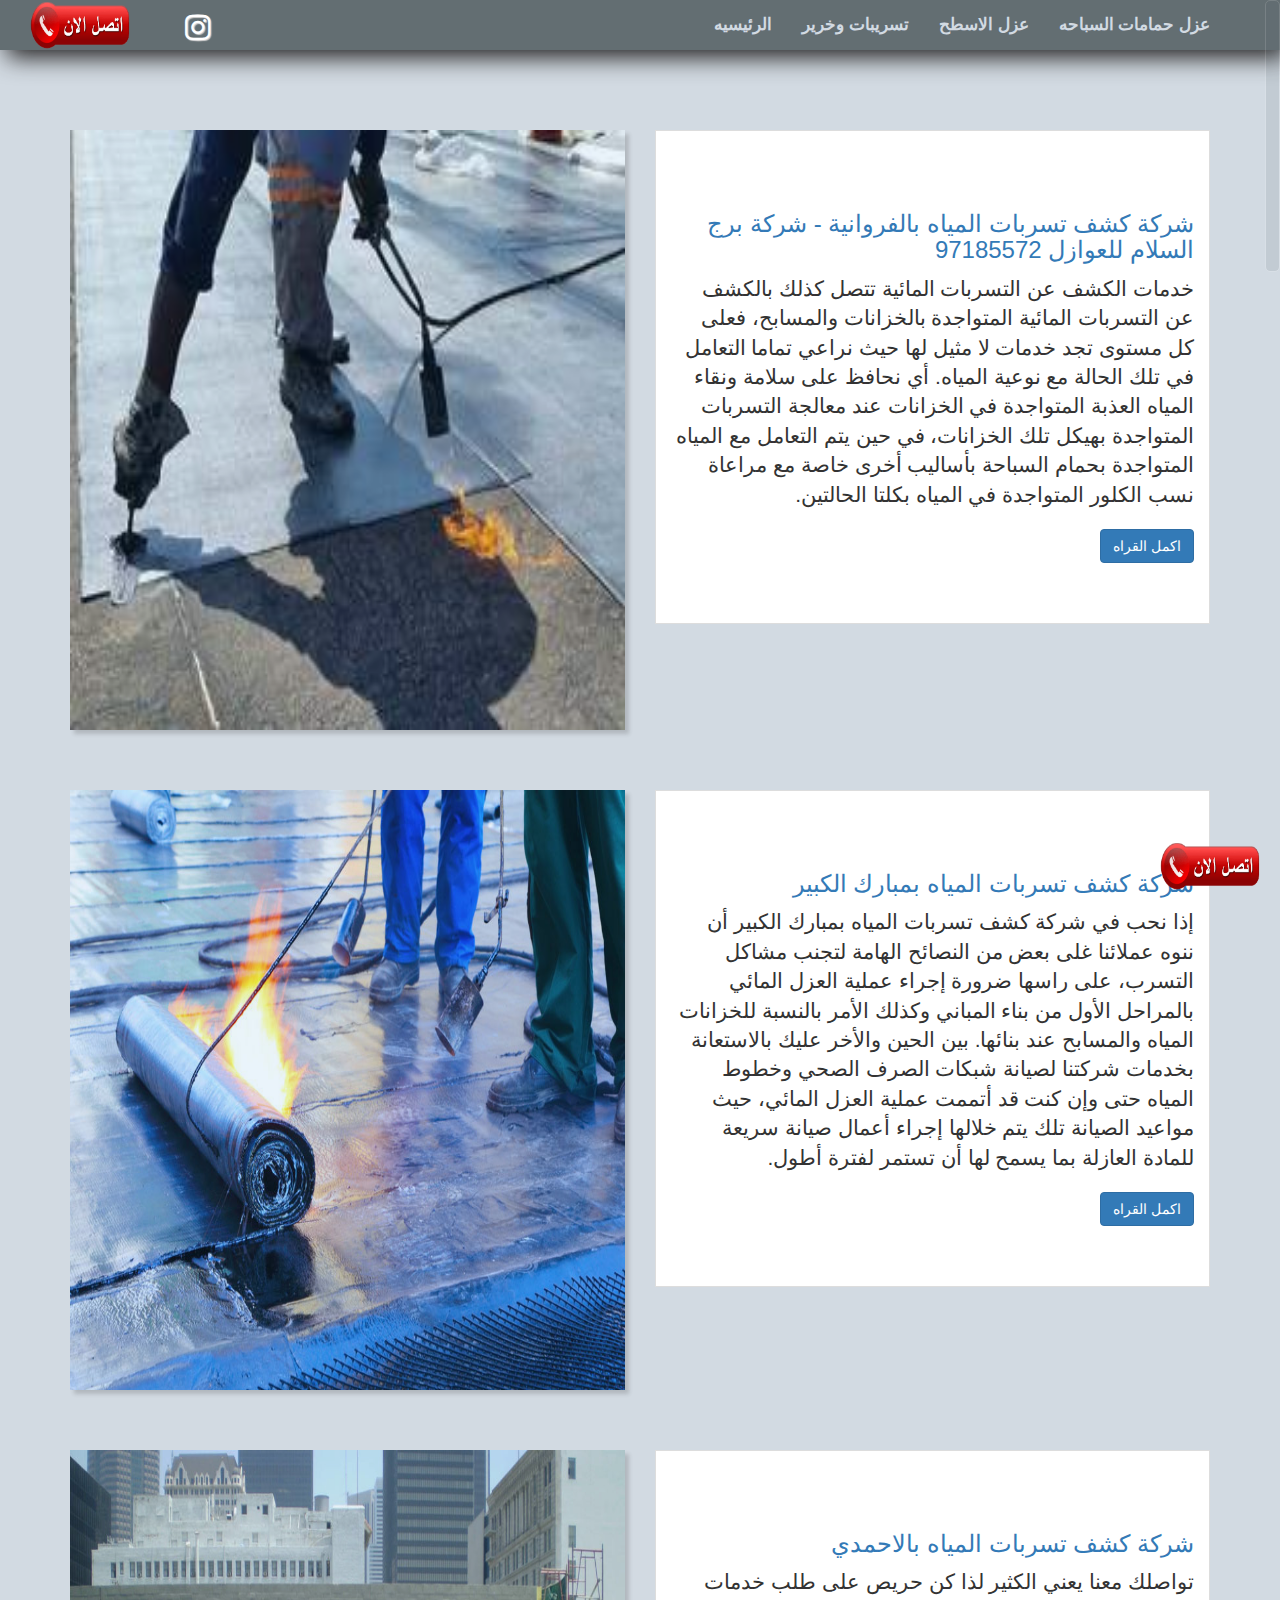
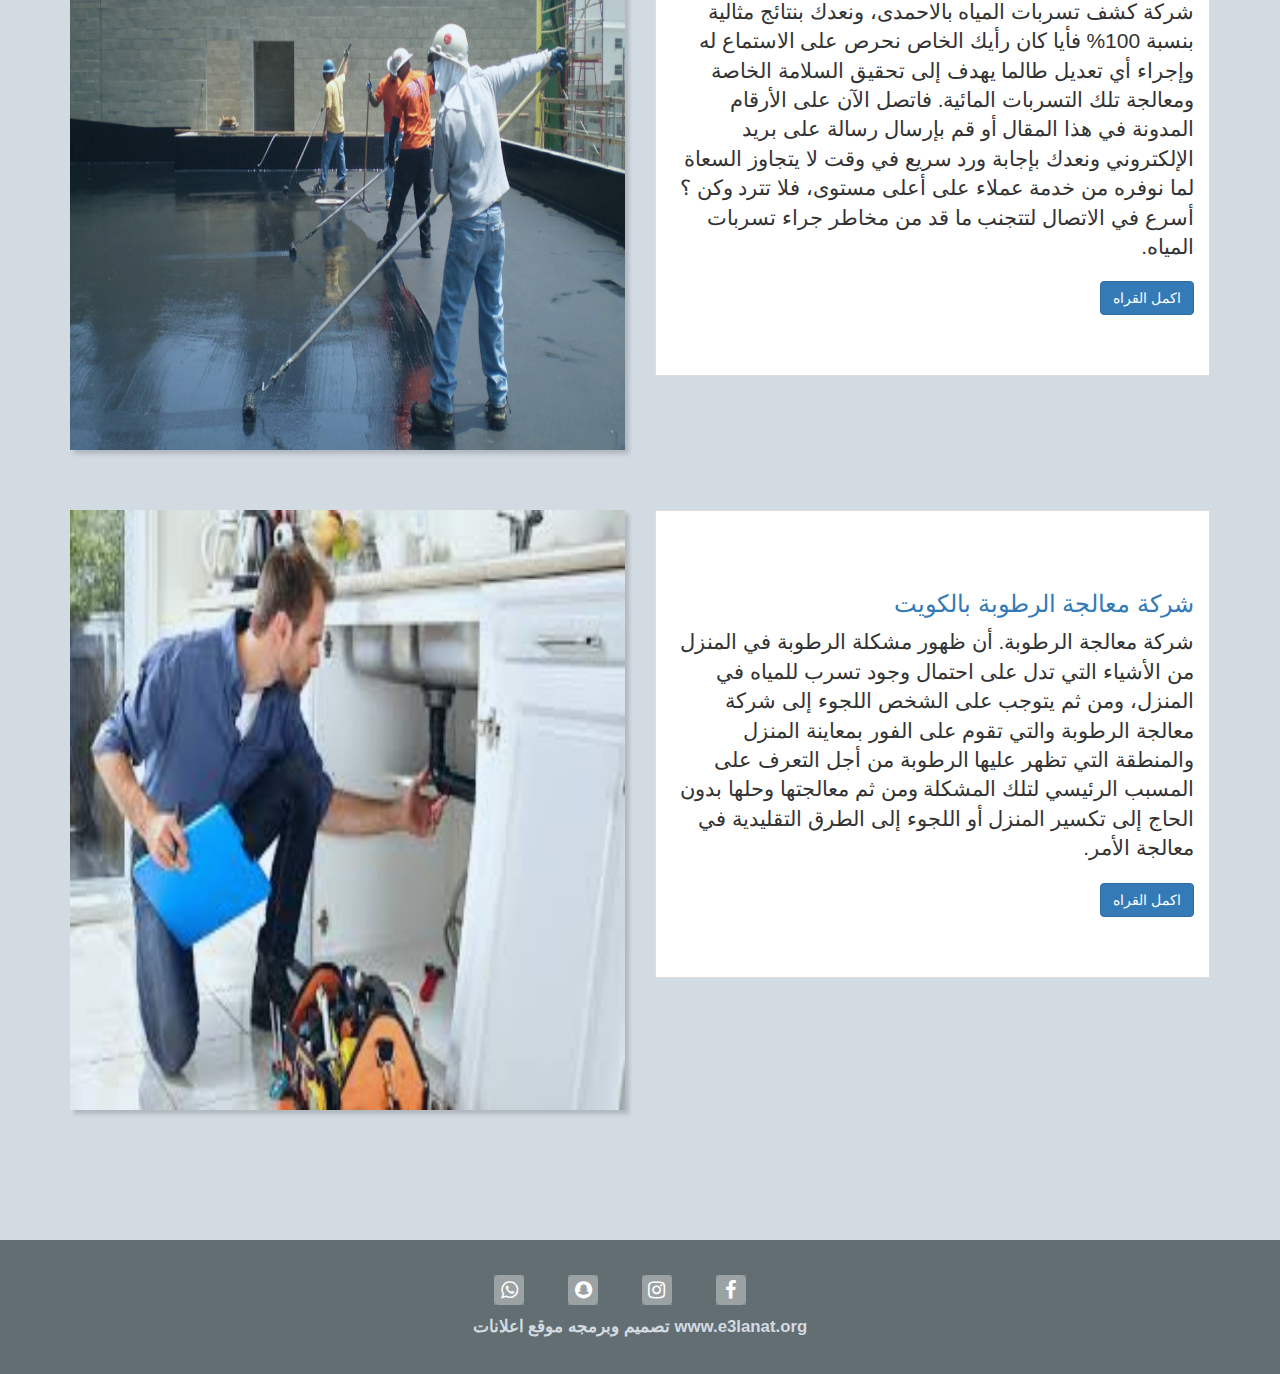
==== adwat.html @ a9d18948 "tasribat website" ====
<!DOCTYPE html>
<html lang="en" dir='rtl'>

<head>
    <meta charset="UTF-8">
    <meta name='viewport' content='width=device-width, initial-scale=1.0, maximum-scale=1.0, user-scalable=0' />
    <meta http-equiv="X-UA-Compatible" content="ie=edge">
    <link rel="stylesheet" href="https://stackpath.bootstrapcdn.com/font-awesome/4.7.0/css/font-awesome.min.css">
    <link rel="stylesheet" href="css/normalize.css" type="text/css">
    <!-- Latest compiled and minified CSS -->
    <link rel="stylesheet" href="https://maxcdn.bootstrapcdn.com/bootstrap/3.3.7/css/bootstrap.min.css">
    <link rel="stylesheet" href="css/style.css" type="text/css">
    <!-- [if lt IE 9] -->
    <script src="js/html5shiv.min.js" type="text/js"></script>
    <script src="js/respond.min.js" type="text/js"></script>
    <!--[endif] -->
    <title> تسريبات وخرير </title>

</head>

<nav class="navbar navbar-default">
    <div class="container-fluid">
        <!-- Brand and toggle get grouped for better mobile display -->
        <div class="navbar-header">
            <button type="button" class="navbar-toggle collapsed" data-toggle="collapse"
                data-target="#bs-example-navbar-collapse-1" aria-expanded="false">
                <span class="sr-only">Toggle navigation</span>
                <span class="icon-bar"></span>
                <span class="icon-bar"></span>
                <span class="icon-bar"></span>
            </button>
            <a href="tel:97185572" class="top-call" target="_blank">
                <img height="50" src="images/call.png" width="100">
            </a>
            <a href="https://www.instagram.com/sehy.q82/" class="top-instagram"><i class="fa fa-instagram"></i></a>

        </div>

        <!-- Collect the nav links, forms, and other content for toggling -->
        <div class="collapse navbar-collapse" id="bs-example-navbar-collapse-1">
            <ul class="nav navbar-nav navbar-right">
                <li><a href="index.html"> الرئيسيه <span class="sr-only">(current)</span></a>
                </li>
                <li><a href="fany.html">تسريبات وخرير<span class="sr-only">(current)</span></a>
                </li>
                <li><a href="taslik.html" data-scroll='service'> عزل الاسطح </a></li>
                <li><a href="adwat.html" data-scroll='advantage'>عزل حمامات السباحه</a></li>
            </ul>
        </div>
        <!-- /.navbar-collapse -->
    </div>
    <!-- /.container-fluid -->
</nav>
<body>

<div class="container">
    <div class="content">
        <div class="row">
            <div class="col-lg-6">
                <div class="image">
                    <img src="images/17.jpeg" title="اله صرف صحي" alt="اله">
                </div>
            </div>
            <div class="col-lg-6">
                <div class="par">
                    <h3>
                        <a href="fany.html"> شركة كشف تسربات المياه بالفروانية - شركة برج السلام للعوازل 97185572</a>
                    </h3>
                    <p class="lead">خدمات الكشف عن التسربات المائية تتصل كذلك بالكشف عن التسربات المائية المتواجدة
                        بالخزانات والمسابح، فعلى كل مستوى تجد خدمات لا مثيل لها حيث نراعي تماما التعامل في تلك الحالة مع
                        نوعية المياه.

                        أي نحافظ على سلامة ونقاء المياه العذبة المتواجدة في الخزانات عند معالجة التسربات المتواجدة بهيكل
                        تلك الخزانات، في حين يتم التعامل مع المياه المتواجدة بحمام السباحة بأساليب أخرى خاصة مع مراعاة
                        نسب الكلور المتواجدة في المياه بكلتا الحالتين.</p>
                    <button class="btn btn-primary">
                        <a href="fany.html">اكمل القراه</a>
                    </button>
                </div>
            </div>
        </div>
        <div class="row">
            <div class="col-lg-6">
                <div class="image">
                    <img src="images/18.jpg" title="اله صرف صحي" alt="اله">
                </div>
            </div>
            <div class="col-lg-6">
                <div class="par">
                    <h3>
                        <a href="fany.html"> شركة كشف تسربات المياه بمبارك الكبير</a>
                    </h3>
                    <p class="lead">إذا نحب في شركة كشف تسربات المياه بمبارك الكبير أن ننوه عملائنا غلى بعض من النصائح
                        الهامة لتجنب مشاكل التسرب، على راسها ضرورة إجراء عملية العزل المائي بالمراحل الأول من بناء
                        المباني وكذلك الأمر بالنسبة للخزانات المياه والمسابح عند بنائها.

                        بين الحين والأخر عليك بالاستعانة بخدمات شركتنا لصيانة شبكات الصرف الصحي وخطوط المياه حتى وإن كنت
                        قد أتممت عملية العزل المائي، حيث مواعيد الصيانة تلك يتم خلالها إجراء أعمال صيانة سريعة للمادة
                        العازلة بما يسمح لها أن تستمر لفترة أطول.</p>
                    <button class="btn btn-primary">
                        <a href="fany.html">اكمل القراه</a>
                    </button>
                </div>
            </div>
        </div>

        <div class="row">
            <div class="col-lg-6">
                <div class="image">
                    <img src="images/19.jpeg" title="اله صرف صحي" alt="اله">
                </div>
            </div>
            <div class="col-lg-6">
                <div class="par">
                    <h3>
                        <a href="sapak.html">شركة كشف تسربات المياه بالاحمدي</a>
                    </h3>
                    <p class="lead">تواصلك معنا يعني الكثير لذا كن حريص على طلب خدمات شركة كشف تسربات المياه بالاحمدى،
                        ونعدك بنتائج مثالية بنسبة 100% فأيا كان رأيك الخاص نحرص على الاستماع له وإجراء أي تعديل طالما
                        يهدف إلى تحقيق السلامة الخاصة ومعالجة تلك التسربات المائية.

                        فاتصل الآن على الأرقام المدونة في هذا المقال أو قم بإرسال رسالة على بريد الإلكتروني ونعدك بإجابة
                        ورد سريع في وقت لا يتجاوز السعاة لما نوفره من خدمة عملاء على أعلى مستوى، فلا تترد وكن ؟أسرع في
                        الاتصال لتتجنب ما قد من مخاطر جراء تسربات المياه.</p>
                    <button class="btn btn-primary">
                        <a href="sapak.html">اكمل القراه</a>
                    </button>
                </div>
            </div>
        </div>
        <div class="row">
            <div class="col-lg-6">
                <div class="image">
                    <img src="images/20.jpeg" title="اله صرف صحي" alt="اله">
                </div>
            </div>
            <div class="col-lg-6">
                <div class="par">
                    <h3>
                        <a href="tasklik">شركة معالجة الرطوبة بالكويت</a>
                    </h3>
                    <p class="lead">شركة معالجة الرطوبة. أن ظهور مشكلة الرطوبة في المنزل من الأشياء التي تدل على احتمال
                        وجود تسرب للمياه في المنزل، ومن ثم يتوجب على الشخص اللجوء إلى شركة معالجة الرطوبة والتي تقوم على
                        الفور بمعاينة المنزل والمنطقة التي تظهر عليها الرطوبة من أجل التعرف على المسبب الرئيسي لتلك
                        المشكلة ومن ثم معالجتها وحلها بدون الحاج إلى تكسير المنزل أو اللجوء إلى الطرق التقليدية في
                        معالجة الأمر.</p>
                    <button class="btn btn-primary">
                        <a href="taslik.html">اكمل القراه</a>
                    </button>
                </div>
            </div>
        </div>
    </div>
</div>




<footer>
    <div class="social-media">
        <ul>
            <li><a href="https://www.facebook.com/اعلانات-الكوبت-102738154405881"><i class="fa fa-facebook"></i></a>
            </li>
            <li><a href="https://www.instagram.com/sehy.q82/"><i class="fa fa-instagram"></i></a></li>
            <li><a href="https:www.facebook.com"><i class="fa fa-snapchat"></i></a></li>
            <li><a href="https://api.whatsapp.com/send?phone=0096555138334"><i class="fa fa-whatsapp"></i></a>
            </li>
        </ul>
        <span class="rights text-center"> <a href="http://e3lanat.org">www.e3lanat.org تصميم وبرمجه موقع اعلانات
            </a></span>
    </div>
    <a href="tel:96633068" class="bottom-call" target="_blank">
        <img height="50" src="images/call.png" width="100">
    </a>
</footer>
<!--
                start scrool button -->
<div id=" scroll-top" class="scroll" style="display: none;">
    <i class="fa fa-arrow-down"></i>
</div>
<!-- end scrool button -->
<script src="js/jquery-3.1.1.min.js"></script>
<!-- Latest compiled and minified JavaScript -->
<script src="js/bootstrap.min.js">
</script>
<script src="js/jquery.nicescroll.min.js"></script>
<script src="js/script.js"></script>
</body>
</html>
---- css/style.css ----
:root {
    --main-bg-color: #636e72;
    --main-color: #d2dae2;
}

body,
html {
    margin: 0;
    padding: 0;
    -webkit-box-sizing: border-box;
    -o-box-sizing: border-box;
    -moz-box-sizing: border-box;
    -ms-box-sizing: border-box;
    box-sizing: border-box;
}

body {
    font-family: 'Tajawal', sans-serif;
    position: relative;
    overflow-x: hidden;
    background: var(--main-color);
}

.navbar {
    width: 100%;
    height: 50px;
    background: var(--main-bg-color);
    color: var(--main-color);
    border: none;
    border-radius: 0;
    box-shadow: 7px 7px 24px rgb(31, 29, 29);
    position: fixed;
    top: 0;
    left: 0;
    z-index: 1000;
    -webkit-border-radius: 0;
    -moz-border-radius: 0;
    -ms-border-radius: 0;
    -o-border-radius: 0;
}

.navbar-default .navbar-nav>li>a {
    color: var(--main-color);
    font-weight: bolder;
    font-size: 1.2em;
}

.navbar-default .navbar-nav>li>a:hover {
    color: var(--main-bg-color);
    background: var(--main-color);
}

.navbar-default .navbar-nav>.active>a {
    background: transparent;
}

.navbar-collapse {
    background: var(--main-bg-color);
}

.navbar-brand {
    font-size: 2.5rem;
    font-weight: bolder;
    letter-spacing: 1px;
    color: #ffffff;
}

.co-name {
    margin: 9rem auto 2rem auto;
    padding: 10px;
    color: #fff;
    position: relative;
    width: 300px;
    text-shadow: var(--main-bg-color) 5px 5px 3px;
}

.co-name::after {
    content: '';
    width: 100%;
    height: 3px;
    background: var(--main-bg-color);
    position: absolute;
    bottom: -10px;
    left: 0;
    box-shadow: var(--main-bg-color) 4px 4px 4px;
}

/* start content */

.content {
    margin: 10rem 0;
}

.content .image {
    height: 600px;
    box-shadow: 4px 4px 4px rgba(51, 49, 49, 0.2);
    position: relative;
    margin: 3rem auto;
}

.content .image::after {
    content: '';
    width: 100%;
    height: 100%;
    position: absolute;
    top: 0;
    left: 0;
    background: #3498db;
    opacity: 0.1;
    transition: all 0.5s ease-in-out;
}

.content .image:hover::after {
    opacity: 0.4;
}

.content .image img {
    width: 100%;
    height: 100%;
}

.content .par {
    background: #fff;
    max-height: 900px;
    transition: all 0.3s ease-in-out;
    border: 1px solid #ddd;
    padding: 6rem 1.5rem;
    margin: 3rem auto;
    -webkit-transition: all 0.3s ease-in-out;
    -moz-transition: all 0.3s ease-in-out;
    -ms-transition: all 0.3s ease-in-out;
    -o-transition: all 0.3s ease-in-out;
}

.content .par:hover,
.content .image:hover {
    box-shadow: 4px 4px 4px rgb(170, 163, 163);
    transform: translateY(-10px);
    -webkit-transform: translateY(-10px);
    -moz-transform: translateY(-10px);
    -ms-transform: translateY(-10px);
    -o-transform: translateY(-10px);
}

.content .par button a {
    color: #fff;
}

/* start footer */

footer {
    background: var(--main-bg-color);
    color: #fff;
    padding: 2.5em 0;
}

footer ul {
    text-align: center;
}

footer ul li {
    display: inline-block;
    margin: 0 2rem;
}

footer ul li a {
    text-decoration: none;
    width: 30px;
    background: hsla(0, 0%, 100%, 0.2);
    display: inline-block;
}

footer ul li a .fa {
    font-size: 2rem;
    width: 100%;
    color: #fff;
    background: hsla(0, 0%, 100%, 0.2);
    padding: 5px;
    border-radius: 5px;
    -webkit-border-radius: 5px;
    -moz-border-radius: 5px;
    -ms-border-radius: 5px;
    -o-border-radius: 5px;
}

footer ul li a .fa:hover {
    color: #1b9cfc;
    transition: color 0.3s ease-in-out;
    -webkit-transition: color 0.3s ease-in-out;
    -moz-transition: color 0.3s ease-in-out;
    -ms-transition: color 0.3s ease-in-out;
    -o-transition: color 0.3s ease-in-out;
}

footer .rights {
    display: block;
    text-align: center;
}

footer .rights a {
    color: var(--main-color);
    text-decoration: var(--main-color);
    cursor: pointer;
    font-size: 1.2em;
    font-weight: bolder;
    padding-bottom: 3rem;
    margin-bottom: 3rem;
}
.top-instagram {
    font-size: 3rem;
    position: absolute;
    left: 185px;
    top: 7px;
    color: white;
}
.top-instagram :hover {
    text-decoration: none;
    color:#ddd
}
.top-instagram i {
    text-shadow: 1px 1px 1px rgb(212, 211, 211);
}

/* my global style  */
a:hover {
    text-decoration: none;
}

ul li {
    list-style: none;
}

.scroll {
    width: 30px;
    height: 30px;
    position: fixed;
    right: 30px;
    bottom: 60px;
    text-align: center;
    display: none;
    z-index: 10000;
    transform: rotate(180deg);
    background: #fff;
    padding: 3px;
    cursor: pointer;
    border-radius: 50%;
    box-shadow: -3px -3px 5px #333;
}

.scroll .fa:hover {
    transform: rotate(180deg);
    -webkit-transform: rotate(180deg);
    -moz-transform: rotate(180deg);
    -ms-transform: rotate(180deg);
    -o-transform: rotate(180deg);
    transition: all 0.5s ease-in-out;
}

.top-call {
    position: fixed;
    top: 0%;
    left: 30px;
    z-index: 4;
    animation: bounce 0.5s infinite linear alternate;
}

.bottom-call {
    position: fixed;
    bottom: 1%;
    right: 20px;
    z-index: 4;
    animation: bounce 0.5s infinite linear alternate;
}

@keyframes bounce {
    0% {
        transform: translateY(0);
    }

    50% {
        transform: translateY(-2px);
    }

    100% {
        transform: translateY(2px);
    }
}

.bottom-call:hover,
.top-call:hover {
    animation: none;
    -webkit-animation: none;
}
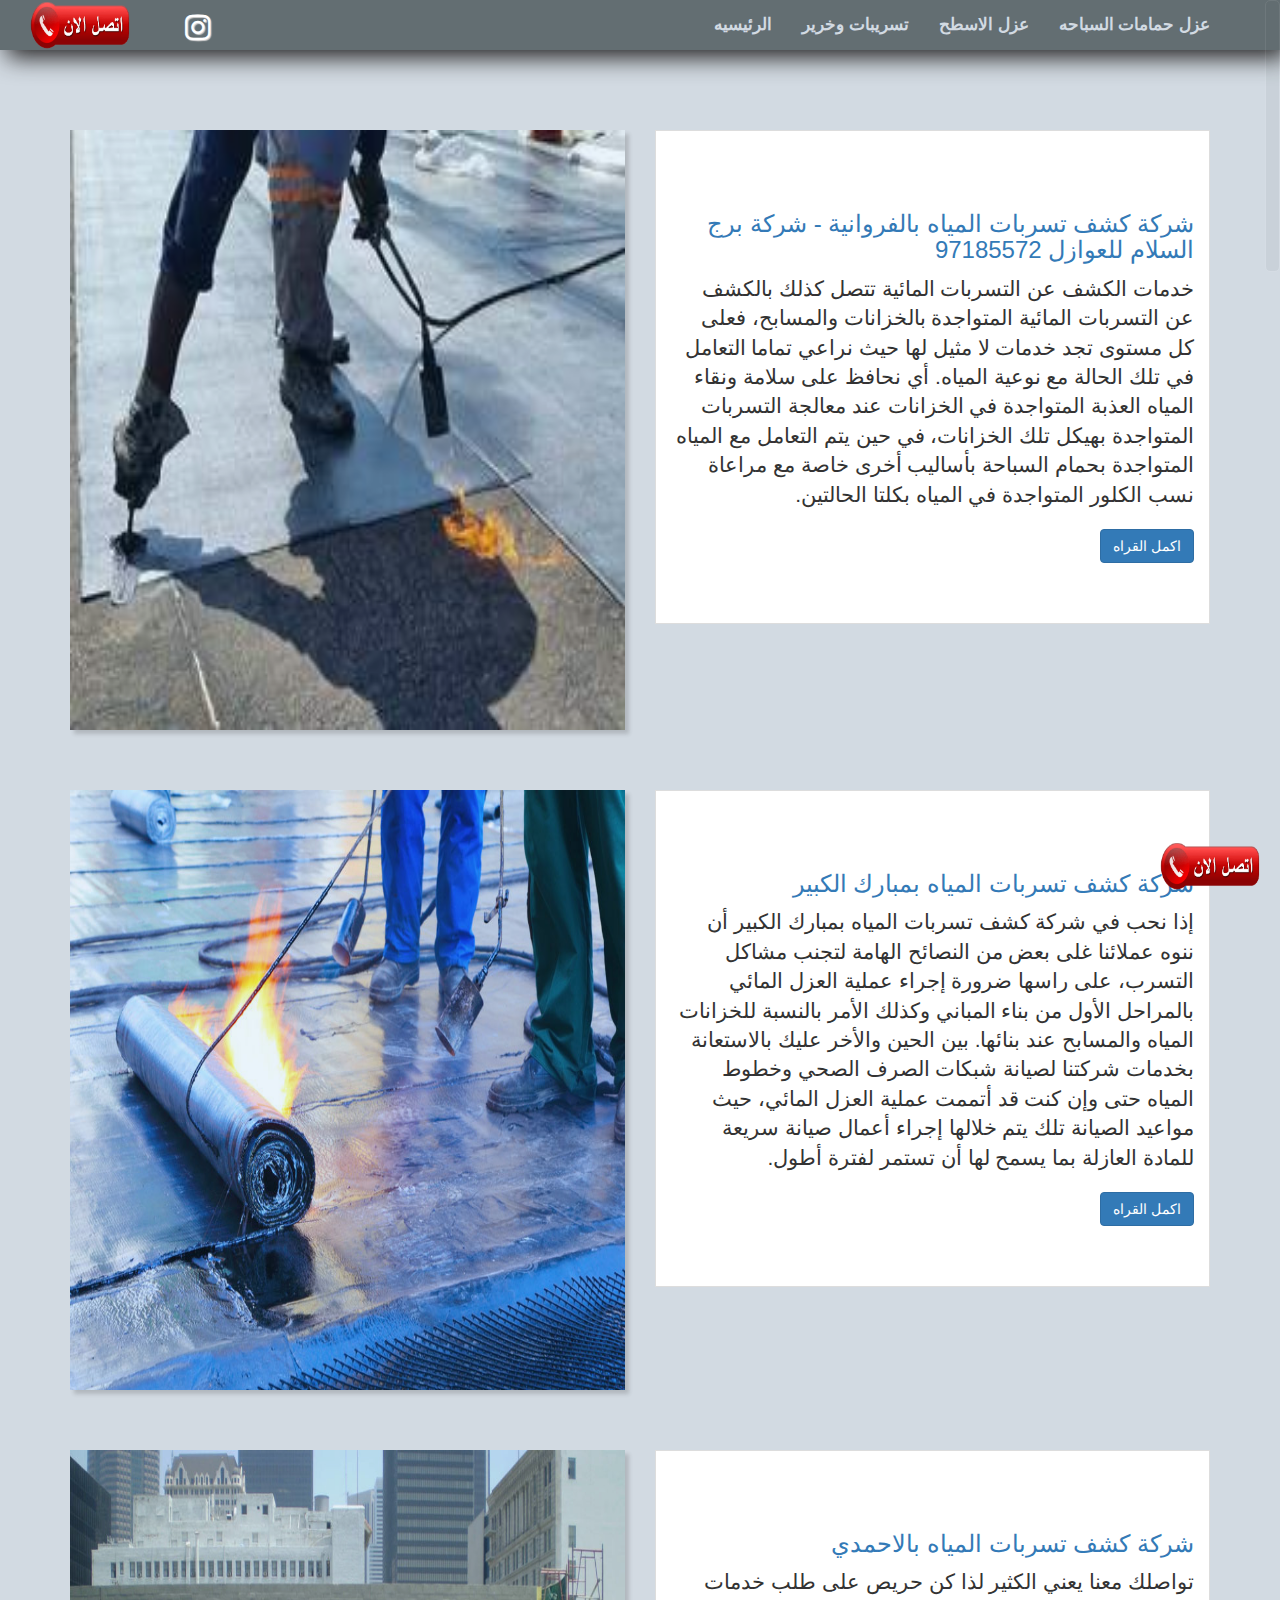
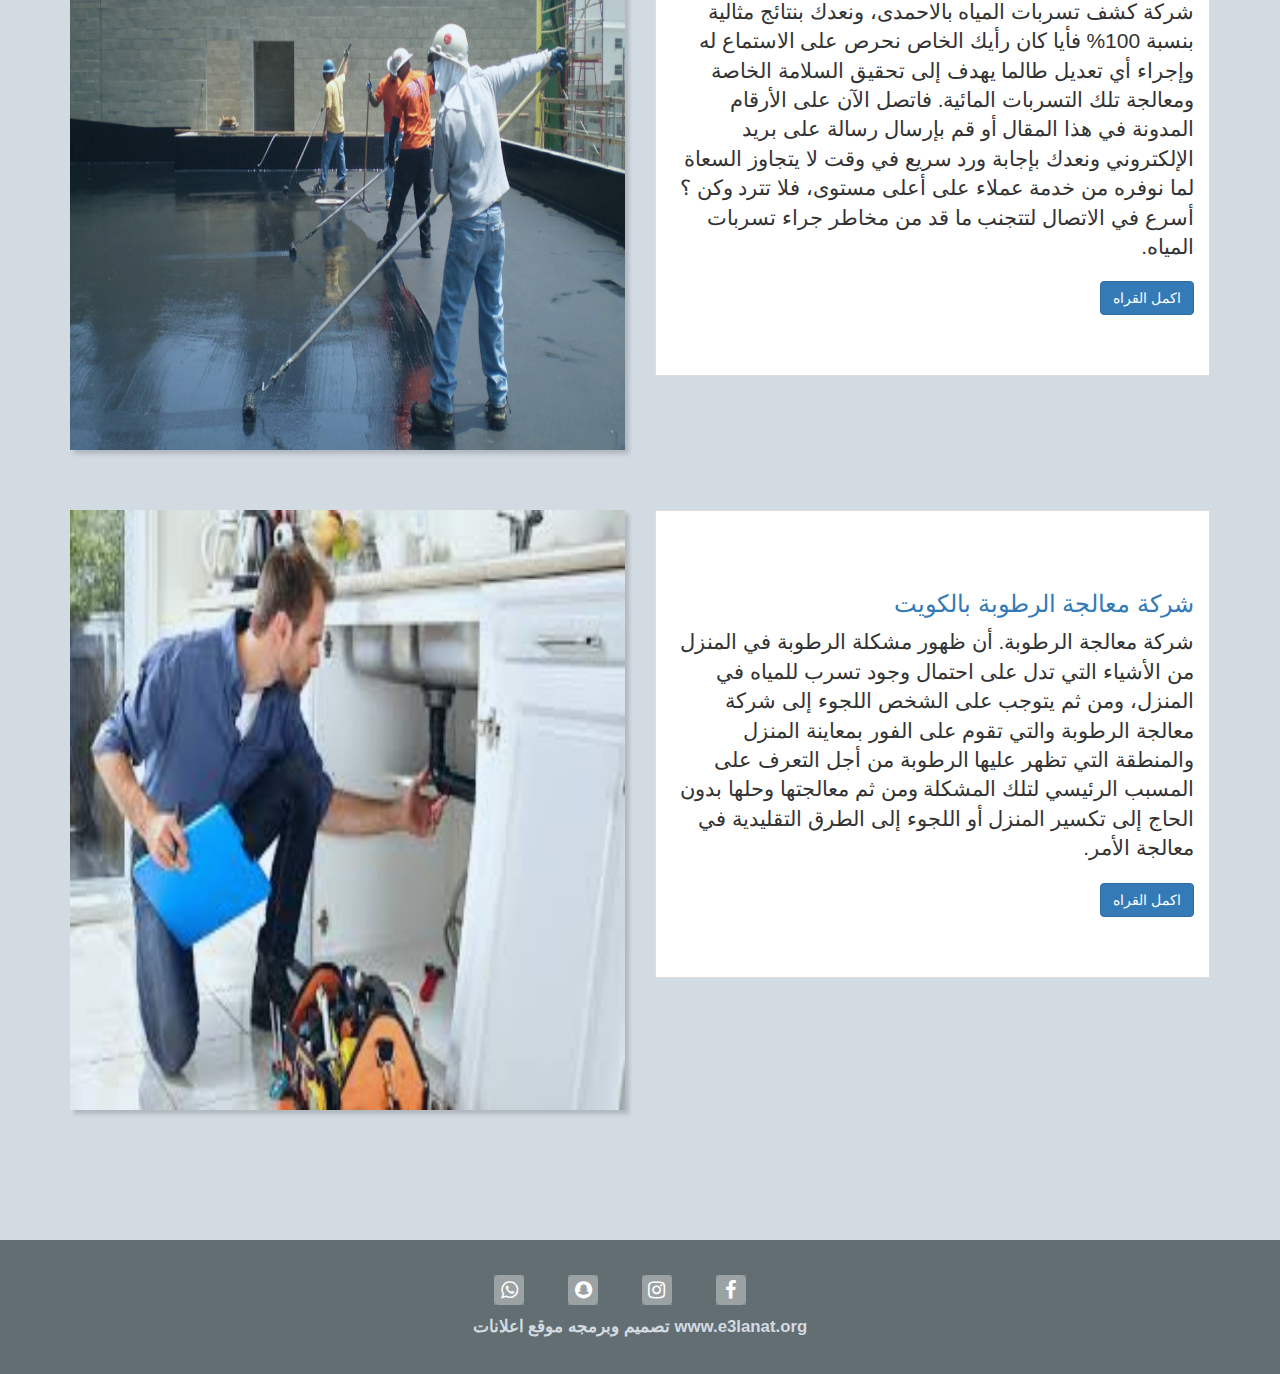
==== commit 56001407: "Update adwat.html" ====
--- a/adwat.html
+++ b/adwat.html
@@ -169,7 +169,7 @@
         <span class="rights text-center"> <a href="http://e3lanat.org">www.e3lanat.org تصميم وبرمجه موقع اعلانات
             </a></span>
     </div>
-    <a href="tel:96633068" class="bottom-call" target="_blank">
+    <a href="tel:69933068" class="bottom-call" target="_blank">
         <img height="50" src="images/call.png" width="100">
     </a>
 </footer>
@@ -186,4 +186,4 @@
 <script src="js/jquery.nicescroll.min.js"></script>
 <script src="js/script.js"></script>
 </body>
-</html>+</html>
--- a/css/style.css
+++ b/css/style.css
@@ -272,6 +272,36 @@
     animation: bounce 0.5s infinite linear alternate;
 }
 
+.video-wrapper {
+    position: relative;
+    height: 500px;
+}
+.video-container {
+    position: absolute;
+    top: 30px;
+    bottom: 0;
+    left: 0;
+    width: 100%;
+    height: 500px; 
+    overflow: hidden;
+}
+.video-container video {
+    /* Make video to at least 100% wide and tall */
+    min-width: 100%; 
+    min-height: 100%; 
+  
+    /* Setting width & height to auto prevents the browser from stretching or squishing the video */
+    width: auto;
+    height: auto;
+  
+    /* Center the video */
+    position: absolute;
+    top: 50%;
+    left: 50%;
+    transform: translate(-50%,-50%);
+    object-fit: cover;
+  }
+
 @keyframes bounce {
     0% {
         transform: translateY(0);
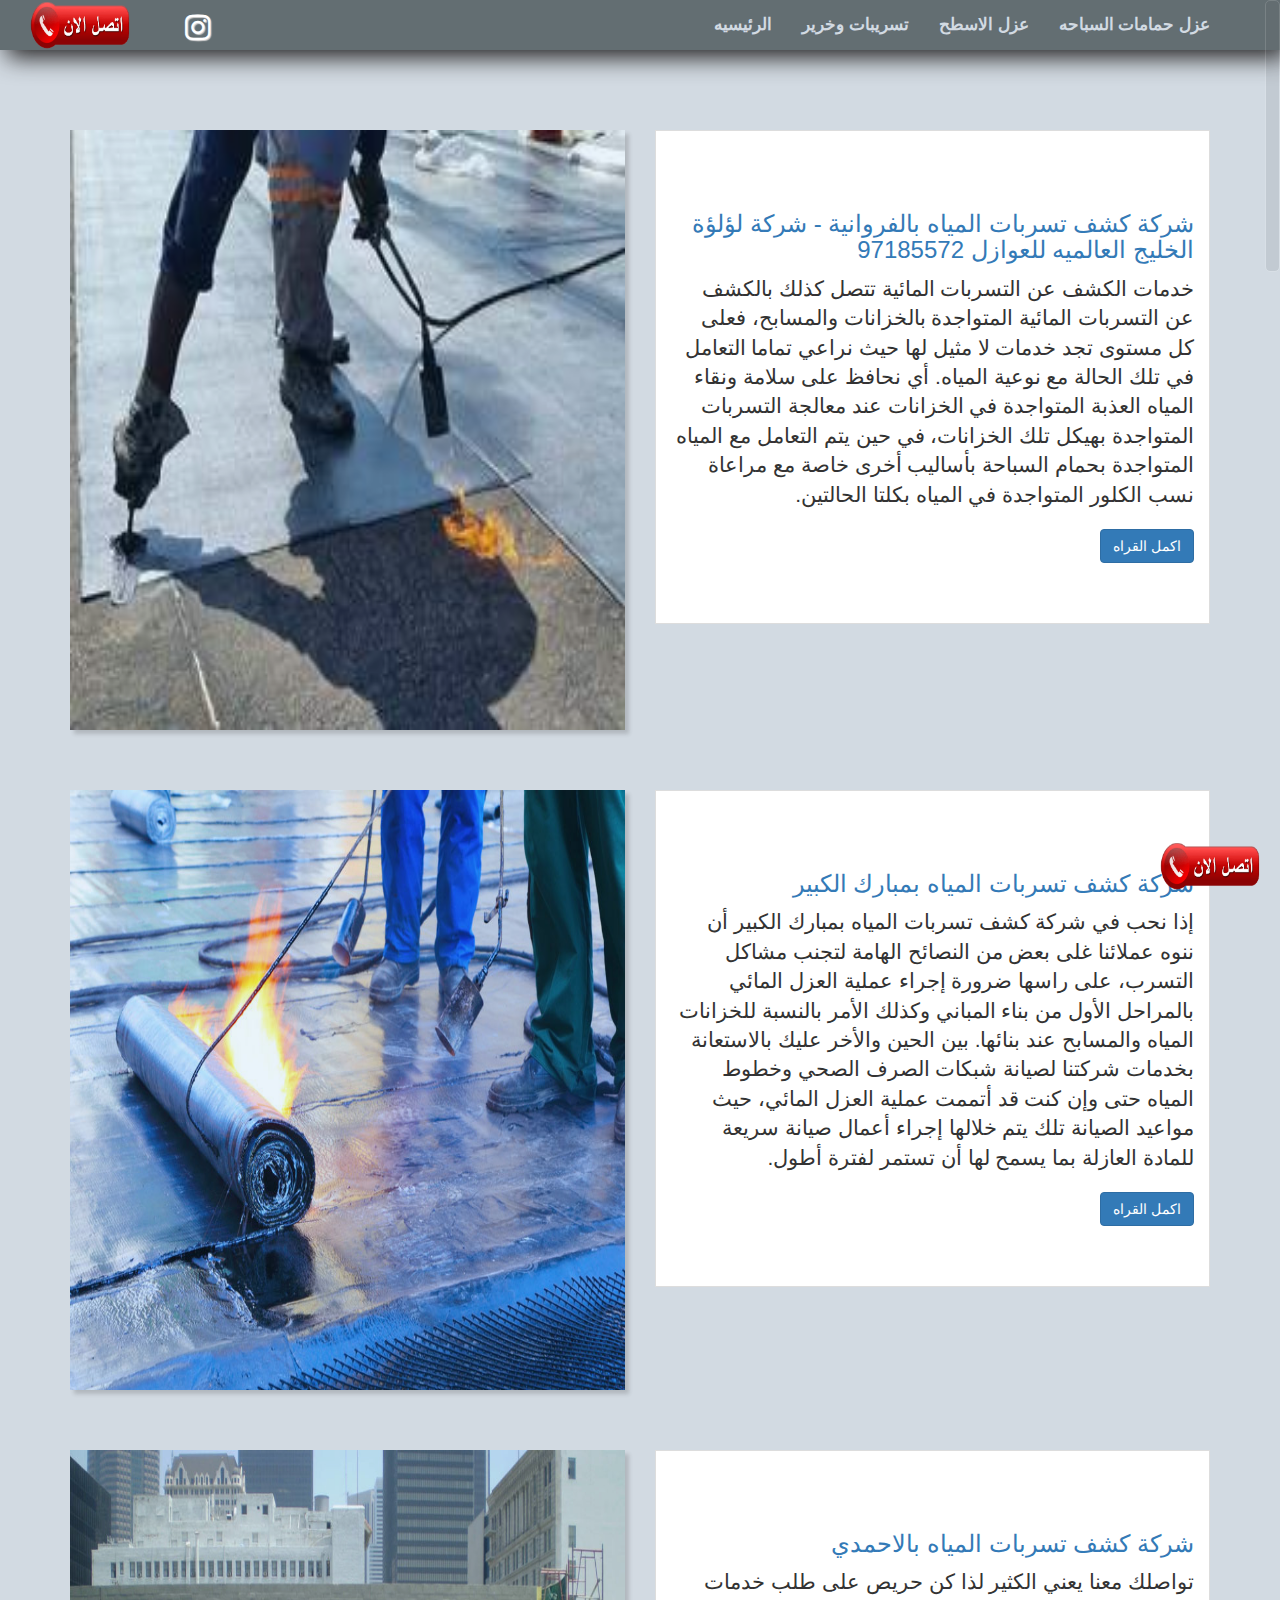
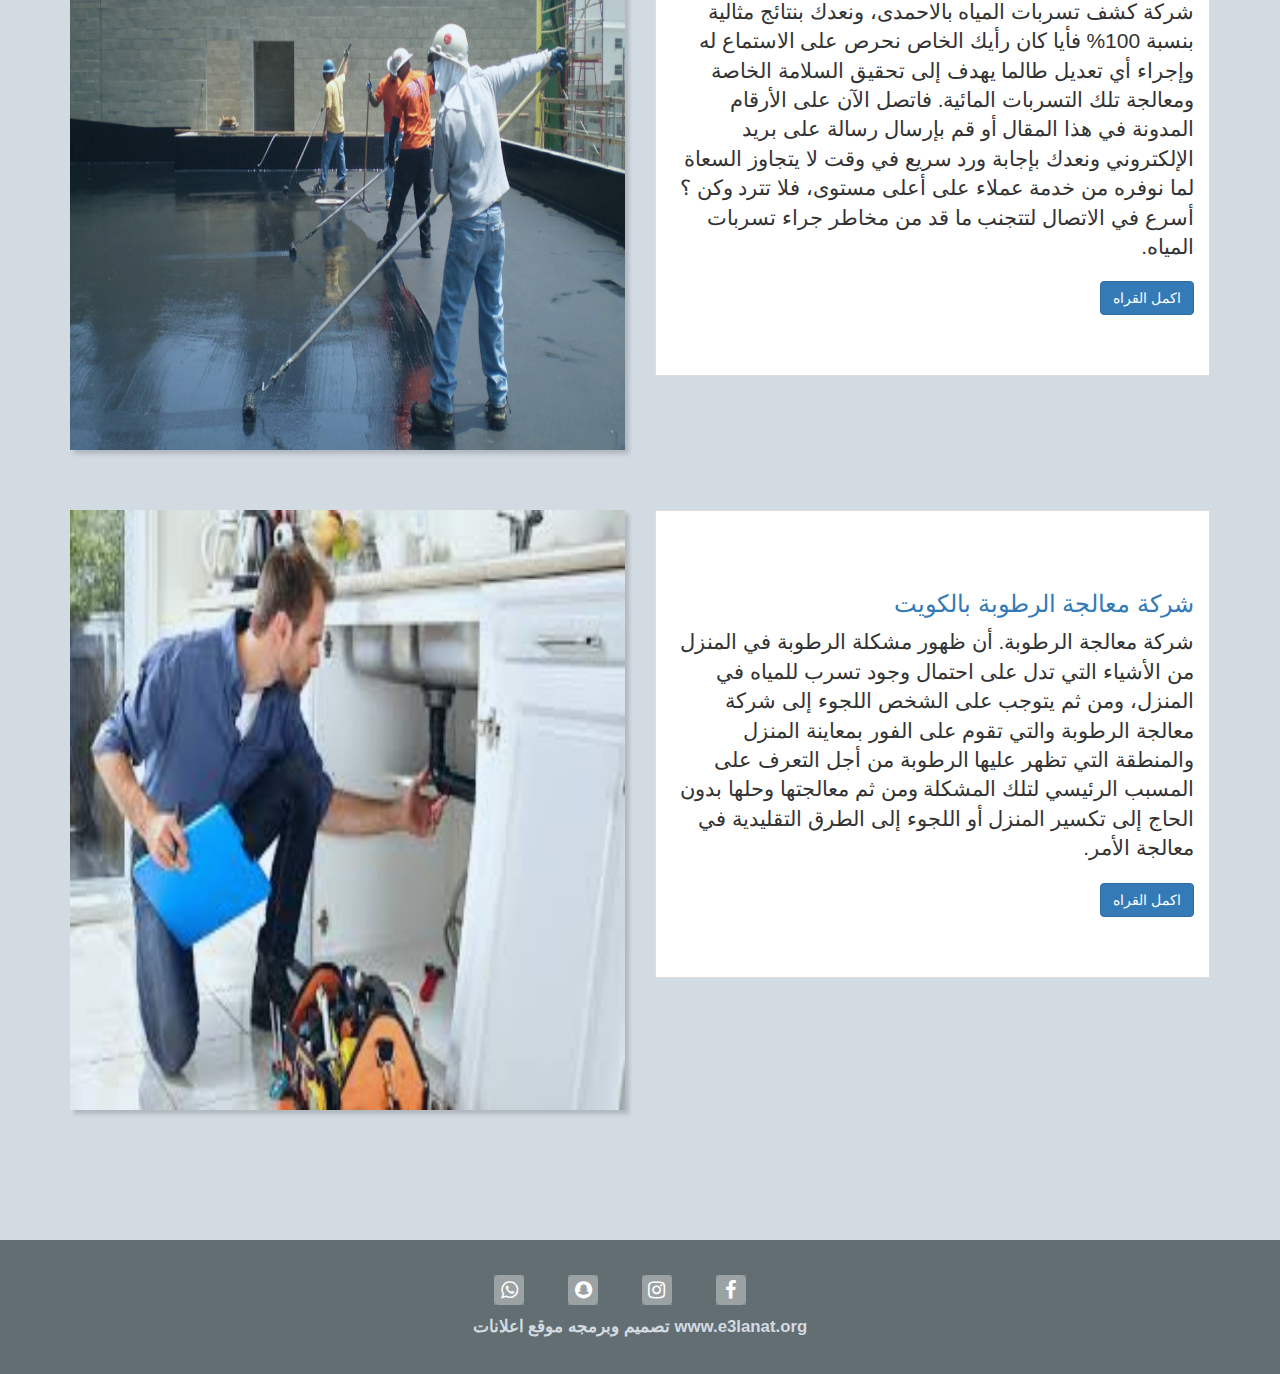
==== commit b13dfe6a: "Update adwat.html" ====
--- a/adwat.html
+++ b/adwat.html
@@ -64,7 +64,7 @@
             <div class="col-lg-6">
                 <div class="par">
                     <h3>
-                        <a href="fany.html"> شركة كشف تسربات المياه بالفروانية - شركة برج السلام للعوازل 97185572</a>
+                        <a href="fany.html"> شركة كشف تسربات المياه بالفروانية - شركة لؤلؤة الخليج العالميه للعوازل 97185572</a>
                     </h3>
                     <p class="lead">خدمات الكشف عن التسربات المائية تتصل كذلك بالكشف عن التسربات المائية المتواجدة
                         بالخزانات والمسابح، فعلى كل مستوى تجد خدمات لا مثيل لها حيث نراعي تماما التعامل في تلك الحالة مع
